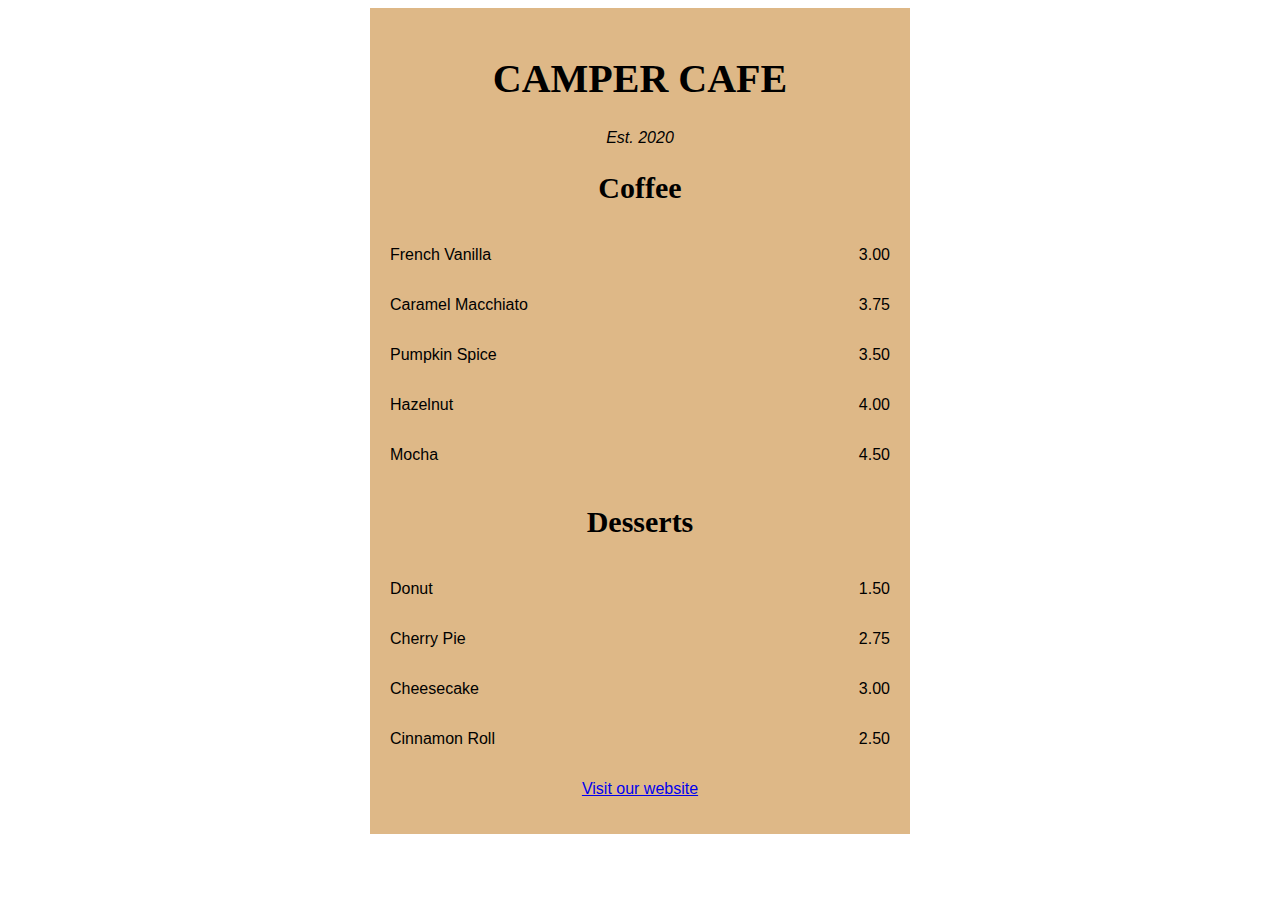
==== 02-CafeMenu/index.html @ 812e4de4 "Nest a link to a url in a p element" ====
<!DOCTYPE html>
<html lang="en">
    <head>
        <meta charset="utf-8">
        <meta name="viewport" content="width=device-width, initial-scale=1.0" />
        <link rel="stylesheet" href="./styles.css">
        <title>Cafe Menu</title>
    </head>
    <body>
        <div class="menu">
            <main>
                <h1>CAMPER CAFE</h1>
                <p class="established">Est. 2020</p>
                <section>
                    <h2>Coffee</h2>
                    <article class="item">
                        <p class="flavor">French Vanilla</p><p class="price">3.00</p>
                    </article>
                    <article class="item">
                        <p class="flavor">Caramel Macchiato</p><p class="price">3.75</p>
                    </article>
                    <article class="item">
                        <p class="flavor">Pumpkin Spice</p><p class="price">3.50</p>
                    </article>
                    <article class="item">
                        <p class="flavor">Hazelnut</p><p class="price">4.00</p>
                    </article>
                    <article class="item">
                        <p class="flavor">Mocha</p><p class="price">4.50</p>
                    </article>
                </section>
                <section>
                    <h2>Desserts</h2>
                    <article class="item">
                        <p class="dessert">Donut</p><p class="price">1.50</p>
                    </article>
                    <article class="item">
                        <p class="dessert">Cherry Pie</p><p class="price">2.75</p>
                    </article>
                    <article class="item">
                        <p class="dessert">Cheesecake</p><p class="price">3.00</p>
                    </article>
                    <article class="item">
                        <p class="dessert">Cinnamon Roll</p><p class="price">2.50</p>
                    </article>
                </section>
            </main>
            <footer>
                <p><a href="https://www.freecodecamp.org">Visit our website</a></p>
            </footer>
        </div>
    </body>
</html>
---- 02-CafeMenu/styles.css ----
body {
    font-family: sans-serif;
    background-image: url(https://cdn.freecodecamp.org/curriculum/css-cafe/beans.jpg);
}

h1, h2, p {
    text-align: center;
}

h1, h2 {
    font-family: Impact, serif;
}

h1{
    font-size: 40px;
}

h2 {
    font-size: 30px;
}

.established {
    font-style: italic;
}

.menu {
    width: 80%;
    background-color: burlywood;    
    margin-left: auto;
    margin-right: auto;
    padding: 20px;
    max-width: 500px;
}

.flavor, .dessert {
    text-align: left;
    width: 75%;
}

.price {
    text-align: right;
    width: 25%;
}

.item p {
    display: inline-block; /* inline-block elements take up only as much space as their content */

}
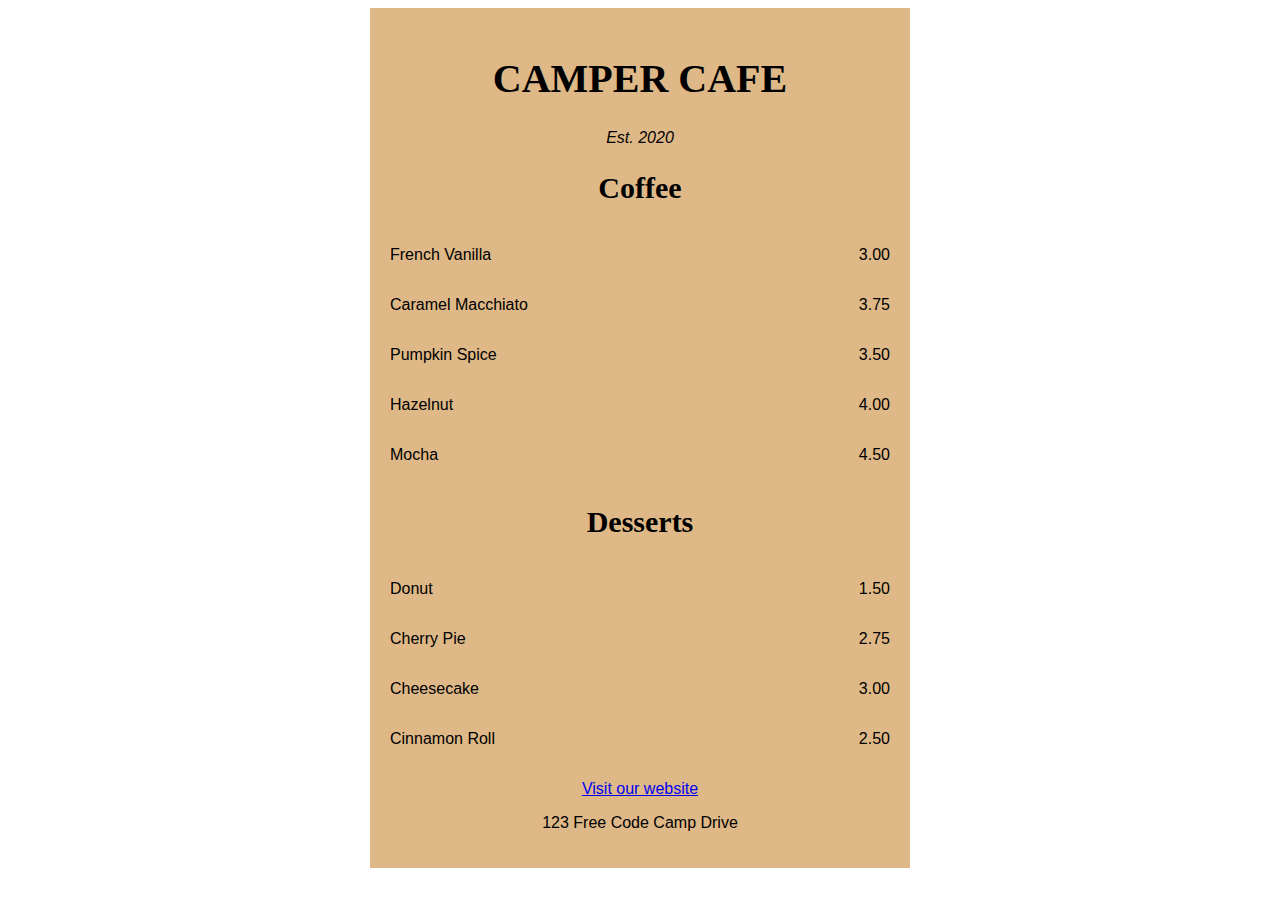
==== commit 96ffa74c: "Add another paragraph element with text" ====
--- a/02-CafeMenu/index.html
+++ b/02-CafeMenu/index.html
@@ -47,6 +47,7 @@
             </main>
             <footer>
                 <p><a href="https://www.freecodecamp.org">Visit our website</a></p>
+                <p>123 Free Code Camp Drive</p>
             </footer>
         </div>
     </body>
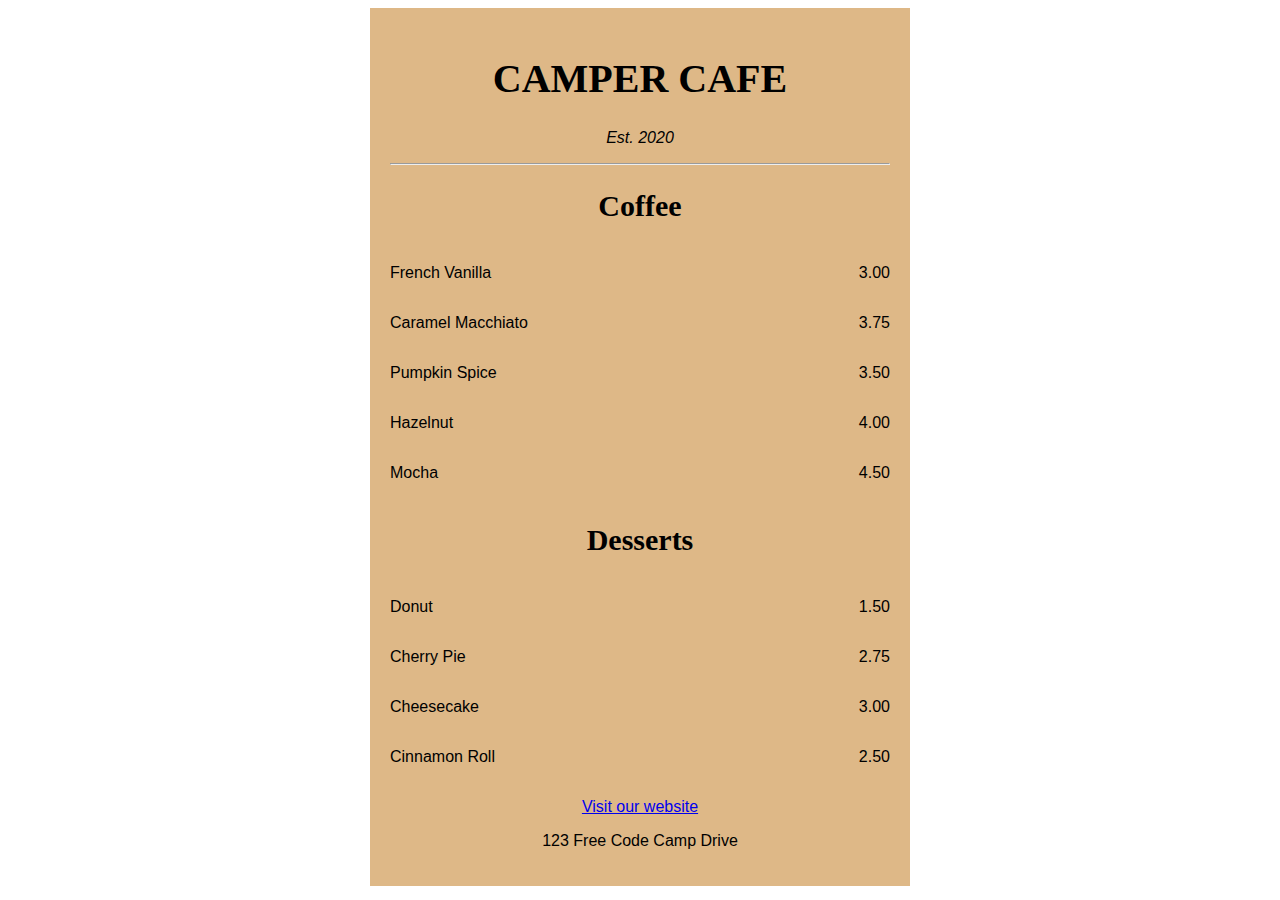
==== commit dd3c0d6d: "Separate first section visually from the text above" ====
--- a/02-CafeMenu/index.html
+++ b/02-CafeMenu/index.html
@@ -11,6 +11,7 @@
             <main>
                 <h1>CAMPER CAFE</h1>
                 <p class="established">Est. 2020</p>
+                <hr>
                 <section>
                     <h2>Coffee</h2>
                     <article class="item">
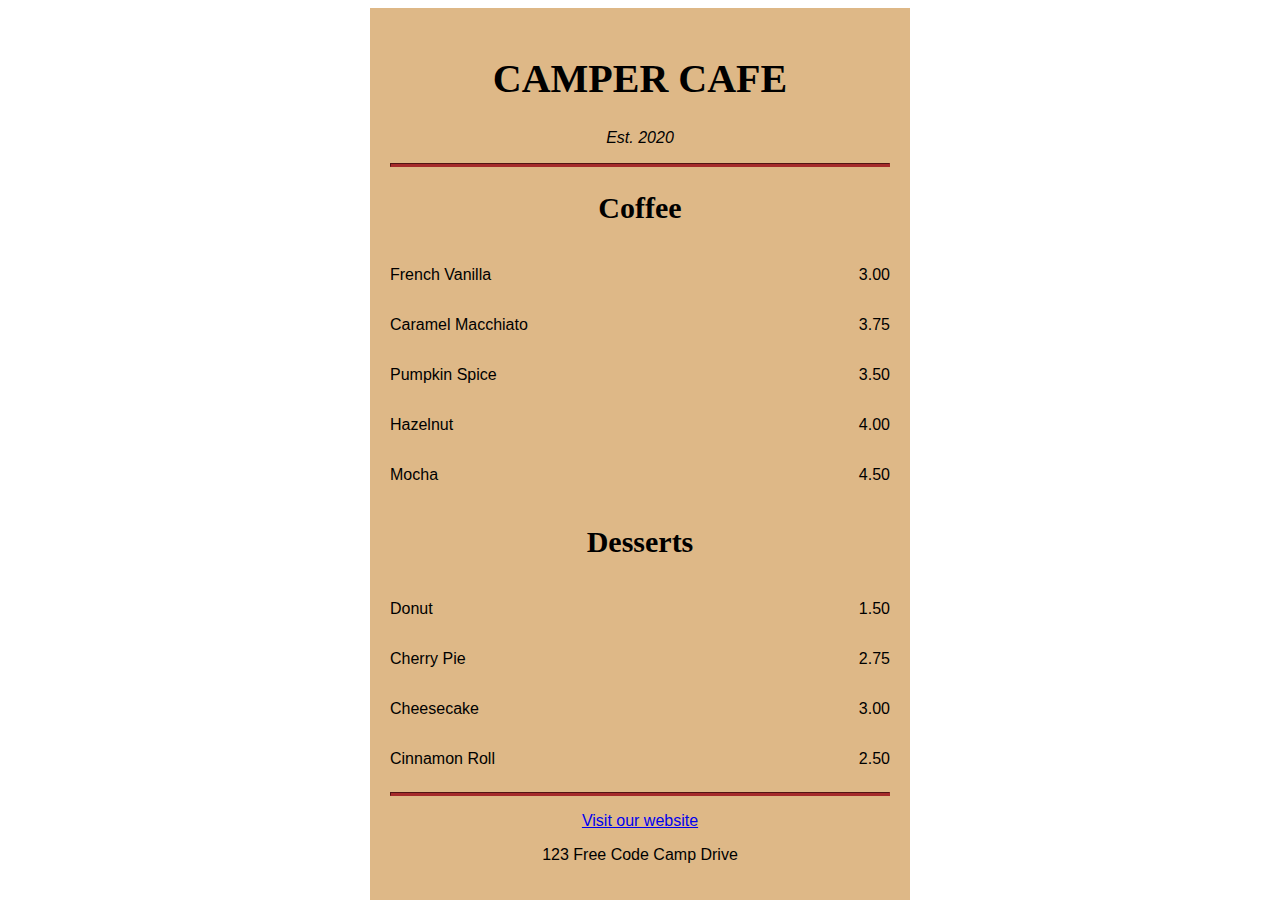
==== commit c0b1d4fd: "Divide footer from bottom of menu visually" ====
--- a/02-CafeMenu/index.html
+++ b/02-CafeMenu/index.html
@@ -46,6 +46,7 @@
                     </article>
                 </section>
             </main>
+            <hr>
             <footer>
                 <p><a href="https://www.freecodecamp.org">Visit our website</a></p>
                 <p>123 Free Code Camp Drive</p>
--- a/02-CafeMenu/styles.css
+++ b/02-CafeMenu/styles.css
@@ -17,6 +17,13 @@
 
 h2 {
     font-size: 30px;
+}
+
+hr {
+    height: 2px;
+    background-color: brown;
+    border-color: brown;
+
 }
 
 .established {
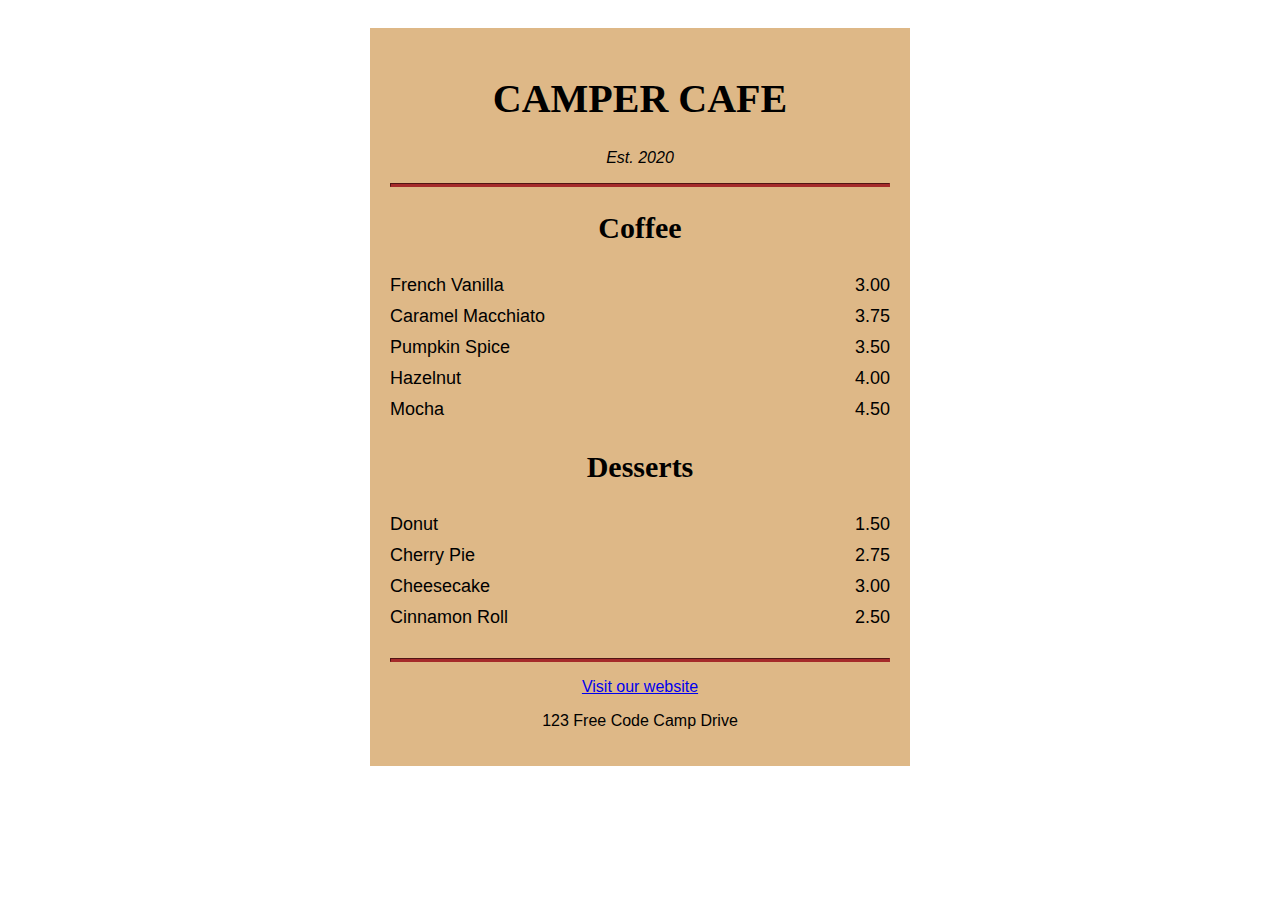
==== commit ad128408: "Add class attribute to element" ====
--- a/02-CafeMenu/index.html
+++ b/02-CafeMenu/index.html
@@ -46,7 +46,7 @@
                     </article>
                 </section>
             </main>
-            <hr>
+            <hr class="bottom-line">
             <footer>
                 <p><a href="https://www.freecodecamp.org">Visit our website</a></p>
                 <p>123 Free Code Camp Drive</p>
--- a/02-CafeMenu/styles.css
+++ b/02-CafeMenu/styles.css
@@ -1,4 +1,5 @@
 body {
+    padding: 20px;
     font-family: sans-serif;
     background-image: url(https://cdn.freecodecamp.org/curriculum/css-cafe/beans.jpg);
 }
@@ -23,7 +24,10 @@
     height: 2px;
     background-color: brown;
     border-color: brown;
+}
 
+.bottom-line {
+    margin-top: 25px;
 }
 
 .established {
@@ -51,5 +55,7 @@
 
 .item p {
     display: inline-block; /* inline-block elements take up only as much space as their content */
-
+    margin-top: 5px;
+    margin-bottom: 5px;
+    font-size: 18px;
 }
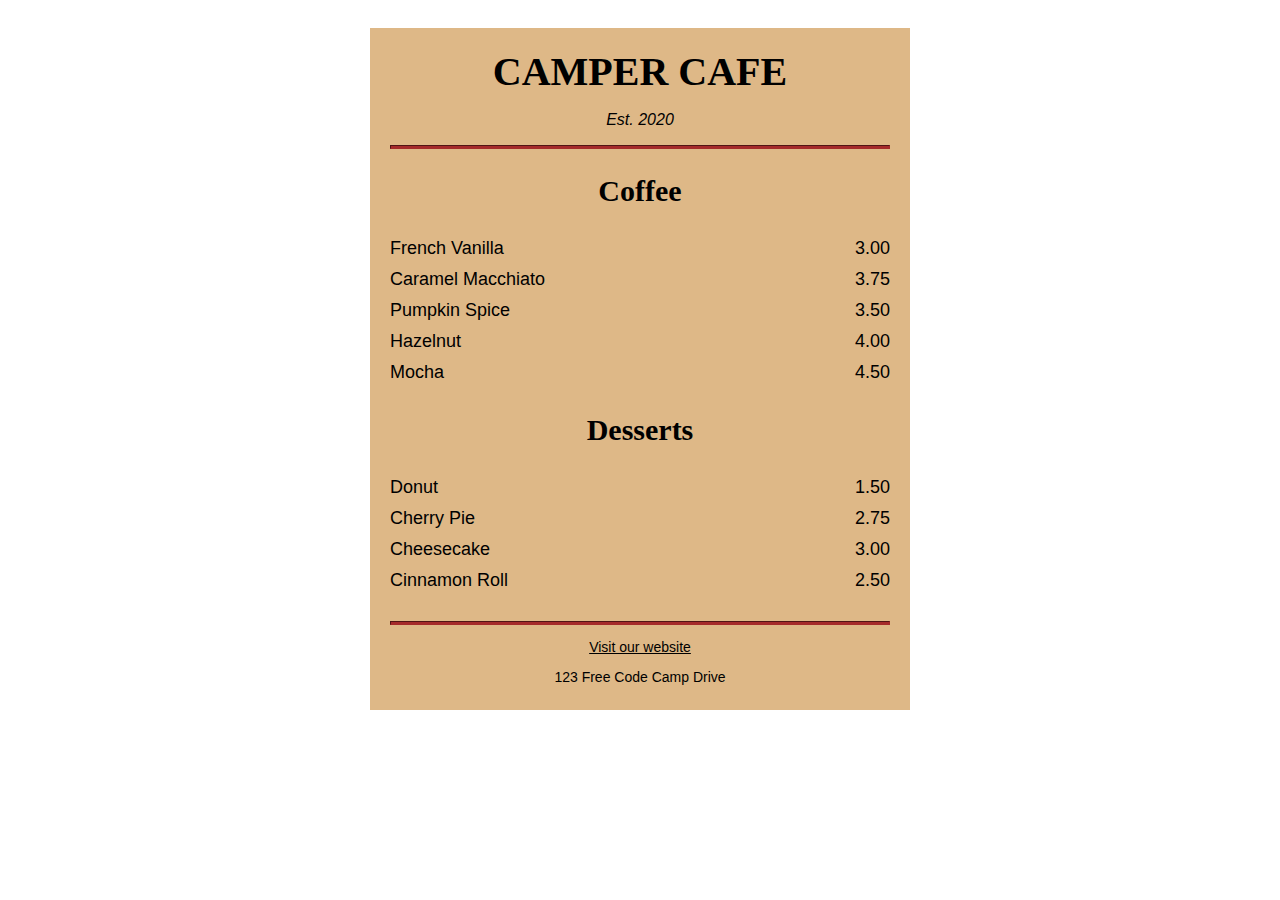
==== commit a4f80290: "Add class attribute to footer p element" ====
--- a/02-CafeMenu/index.html
+++ b/02-CafeMenu/index.html
@@ -49,7 +49,7 @@
             <hr class="bottom-line">
             <footer>
                 <p><a href="https://www.freecodecamp.org">Visit our website</a></p>
-                <p>123 Free Code Camp Drive</p>
+                <p class="address">123 Free Code Camp Drive</p>
             </footer>
         </div>
     </body>
--- a/02-CafeMenu/styles.css
+++ b/02-CafeMenu/styles.css
@@ -13,6 +13,8 @@
 }
 
 h1{
+    margin-top: 0; /* Remove spacing adding by browser for h1 */
+    margin-bottom: 15px;
     font-size: 40px;
 }
 
@@ -59,3 +61,17 @@
     margin-bottom: 5px;
     font-size: 18px;
 }
+
+/* FOOTER */
+footer {
+    font-size: 14px;
+}
+
+a {color: black;}
+
+a:visited {color: black;}
+/* visited and hover are pseudo-selectors */
+a:hover {color: brown;}
+a:active { color: brown; }
+
+.address {margin-bottom: 5px;}
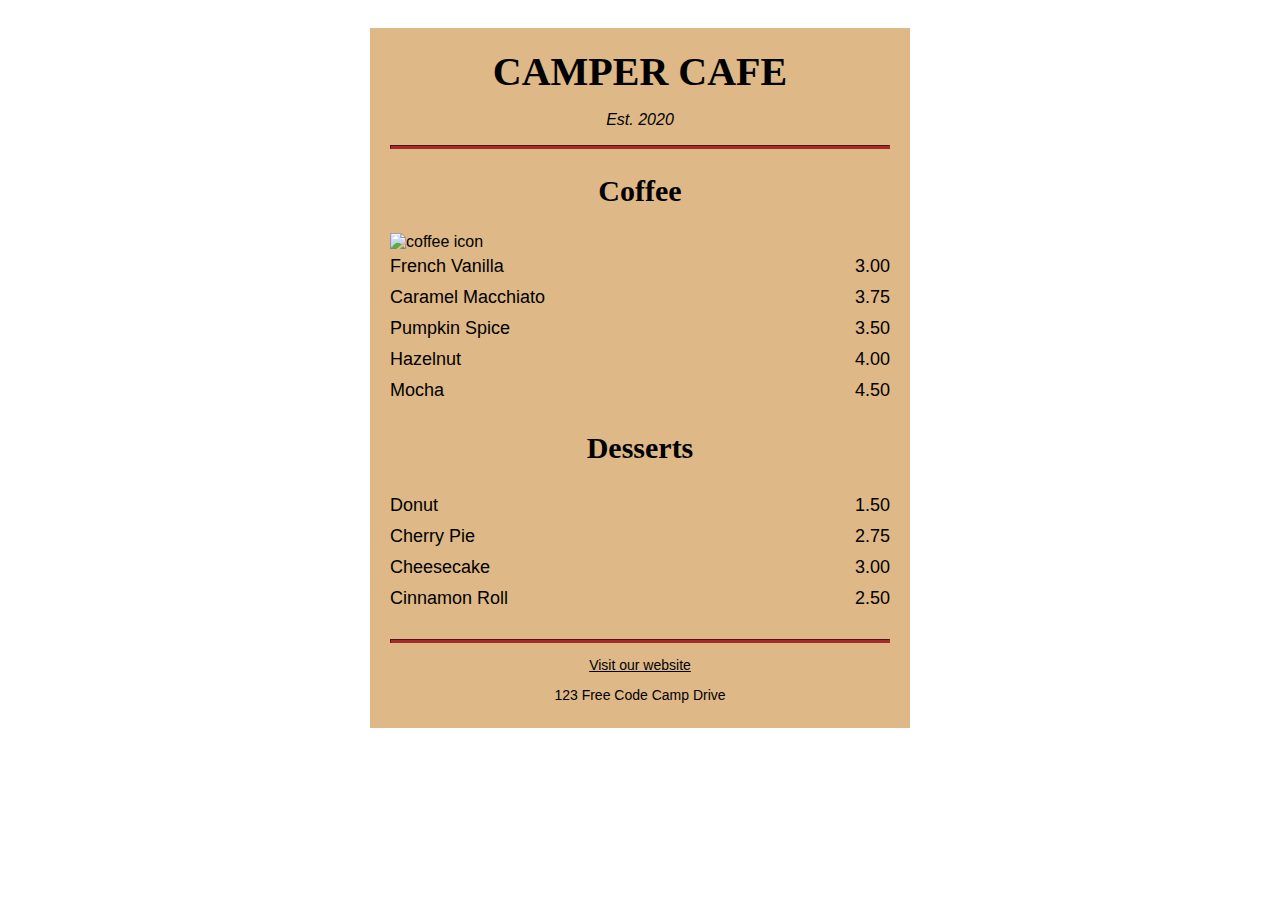
==== commit 6a62d5d8: "Add a coffee icon" ====
--- a/02-CafeMenu/index.html
+++ b/02-CafeMenu/index.html
@@ -14,6 +14,7 @@
                 <hr>
                 <section>
                     <h2>Coffee</h2>
+                    <img src="https://cdn.freecodecamp.org/curriculum/css-cafe/coffee.jpg" alt="coffee icon">
                     <article class="item">
                         <p class="flavor">French Vanilla</p><p class="price">3.00</p>
                     </article>
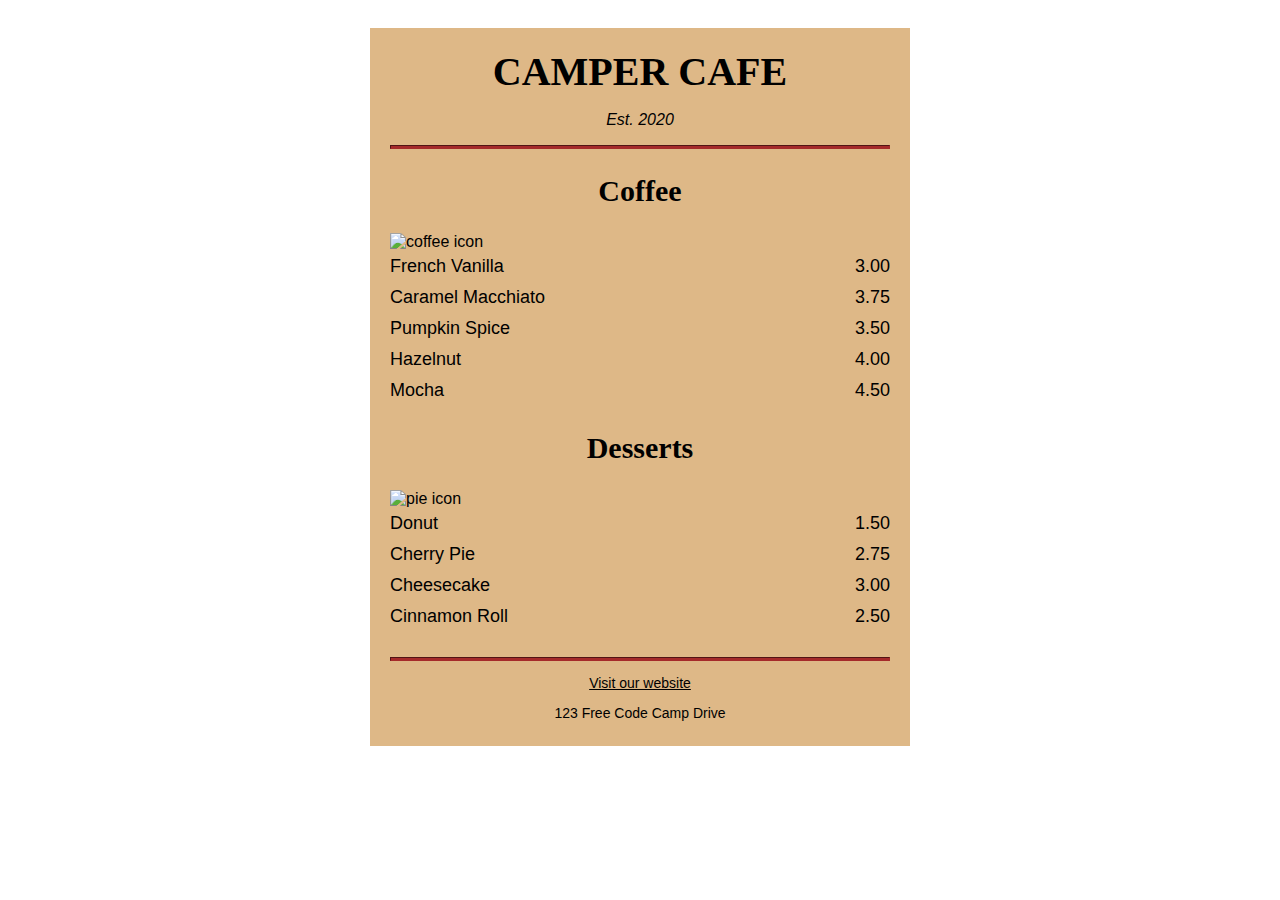
==== commit 0e8978e5: "Add another icon" ====
--- a/02-CafeMenu/index.html
+++ b/02-CafeMenu/index.html
@@ -33,6 +33,7 @@
                 </section>
                 <section>
                     <h2>Desserts</h2>
+                    <img src="https://cdn.freecodecamp.org/curriculum/css-cafe/pie.jpg" alt="pie icon">
                     <article class="item">
                         <p class="dessert">Donut</p><p class="price">1.50</p>
                     </article>
--- a/02-CafeMenu/styles.css
+++ b/02-CafeMenu/styles.css
@@ -26,6 +26,12 @@
     height: 2px;
     background-color: brown;
     border-color: brown;
+}
+
+img {
+    display: block;
+    margin-left: auto;
+    margin-right: auto;
 }
 
 .bottom-line {
